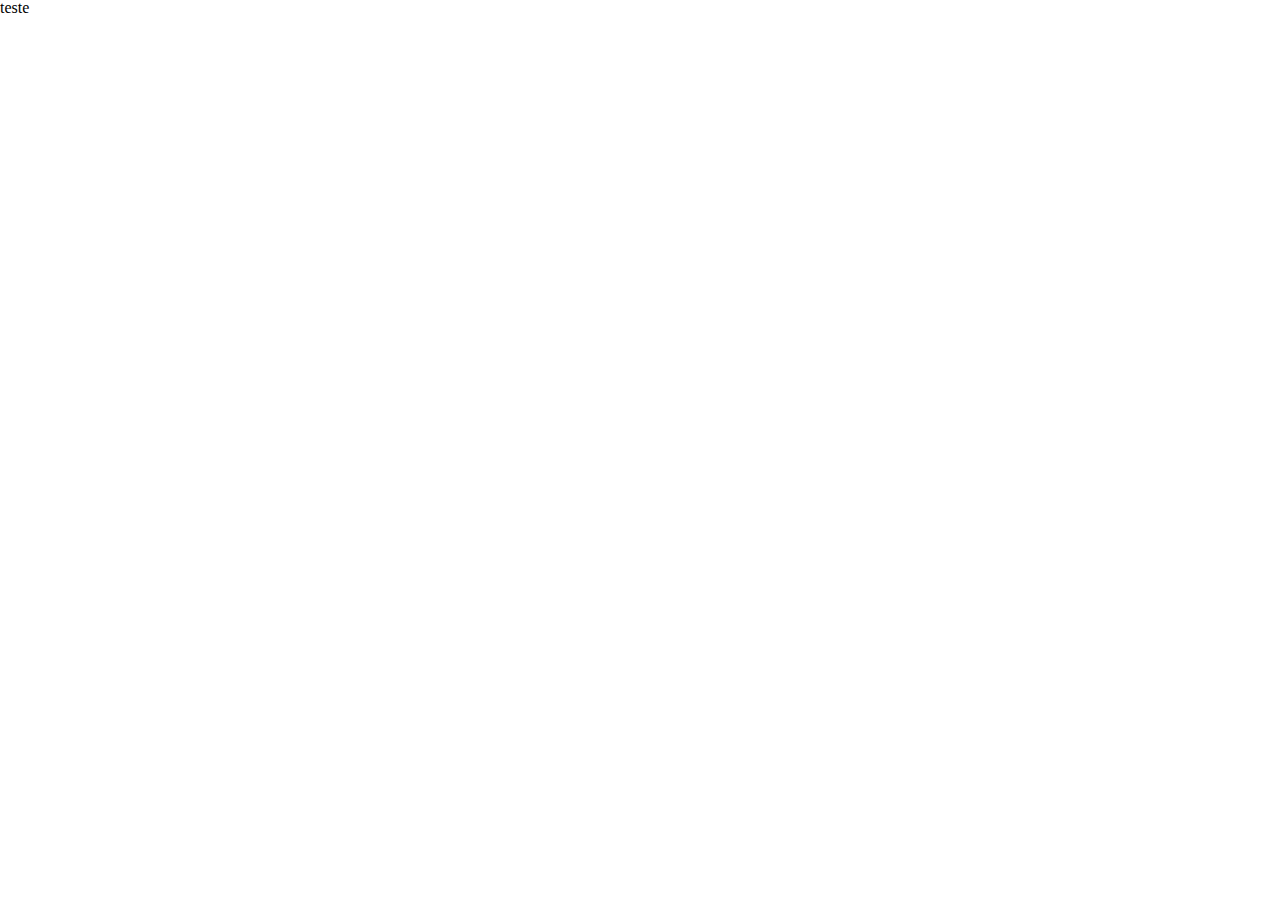
==== Projeto 02 - Instagram/index.html @ baa0fc60 "Estrutura básica do projeto 02 - Instagram" ====
<!DOCTYPE html>
<html lang="en">
<head>
    <meta charset="UTF-8">
    <meta http-equiv="X-UA-Compatible" content="IE=edge">
    <meta name="viewport" content="width=device-width, initial-scale=1.0">
    <link rel="stylesheet" href="styles/reset.css">
    <link rel="stylesheet" href="styles/styles.css">
    <title>Instagram</title>
</head>
<body>
    teste
</body>
</html>
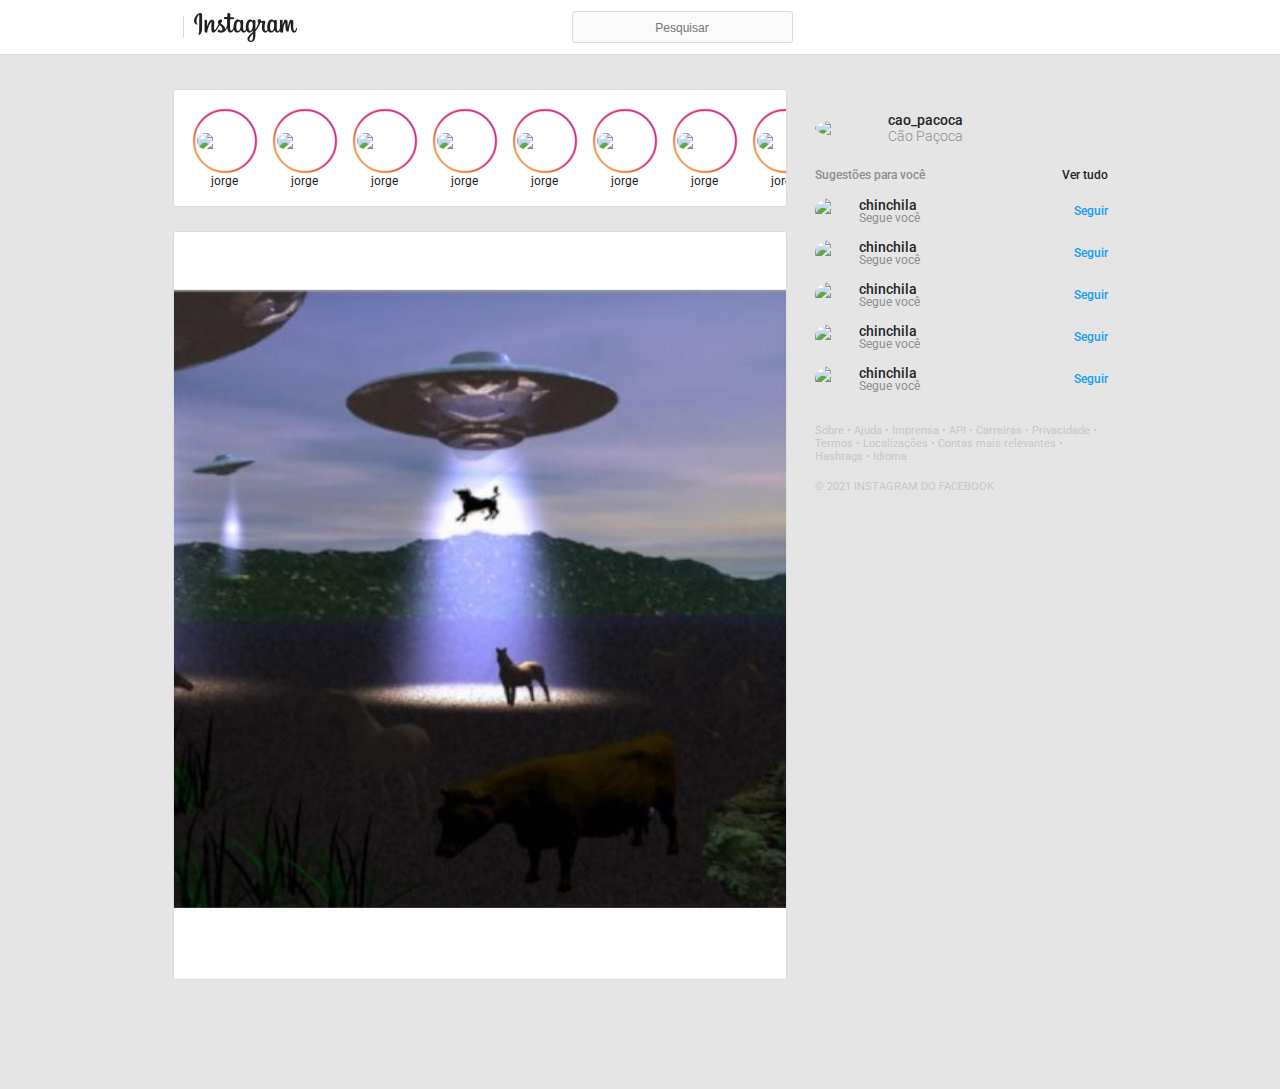
==== commit 561bef11: "Primeiras elaborações dos posts do feed pra desktop" ====
--- a/Projeto 02 - Instagram/index.html
+++ b/Projeto 02 - Instagram/index.html
@@ -5,10 +5,151 @@
     <meta http-equiv="X-UA-Compatible" content="IE=edge">
     <meta name="viewport" content="width=device-width, initial-scale=1.0">
     <link rel="stylesheet" href="styles/reset.css">
+    <link rel="preconnect" href="https://fonts.gstatic.com">
+    <link href="https://fonts.googleapis.com/css2?family=Roboto:wght@100;300;400;500&display=swap" rel="stylesheet">
     <link rel="stylesheet" href="styles/styles.css">
     <title>Instagram</title>
 </head>
 <body>
-    teste
+    <div class="topMenu">
+        <div class="menuOptions">
+            <div class="iconAndLogo">
+                <ion-icon name="logo-instagram"></ion-icon>
+                <div class="separator mobileHide"></div>
+                <img class="mobileHide" src="src/images/logo.png">
+            </div>
+            <div class="menuCenter">
+                <input class="mobileHide" type="text" placeholder="Pesquisar">
+                <img class="mobileShow" src="src/images/logo.png">
+            </div>
+            <div class="iconGroup">
+                <ion-icon name="paper-plane-outline"></ion-icon>
+                <ion-icon class="mobileHide" name="compass-outline"></ion-icon>
+                <ion-icon class="mobileHide" name="heart-outline"></ion-icon>
+                <ion-icon class="mobileHide" name="person-outline"></ion-icon>
+            </div>
+        </div>
+    </div>
+    <div class="line"></div>
+    <div class="content">
+        <div class="feed">
+            <div class="stories">
+                <div class="oneStory">
+                    <div class="circleBackground">
+                        <img src="src/images/et1.jpeg">
+                    </div>
+                    <p>jorge</p>
+                </div>
+                <div class="oneStory">
+                    <div class="circleBackground">
+                        <img src="src/images/et1.jpeg">
+                    </div>
+                    <p>jorge</p>
+                </div>
+                <div class="oneStory">
+                    <div class="circleBackground">
+                        <img src="src/images/et1.jpeg">
+                    </div>
+                    <p>jorge</p>
+                </div>
+                <div class="oneStory">
+                    <div class="circleBackground">
+                        <img src="src/images/et1.jpeg">
+                    </div>
+                    <p>jorge</p>
+                </div>
+                <div class="oneStory">
+                    <div class="circleBackground">
+                        <img src="src/images/et1.jpeg">
+                    </div>
+                    <p>jorge</p>
+                </div>
+                <div class="oneStory">
+                    <div class="circleBackground">
+                        <img src="src/images/et1.jpeg">
+                    </div>
+                    <p>jorge</p>
+                </div>
+                <div class="oneStory">
+                    <div class="circleBackground">
+                        <img src="src/images/et1.jpeg">
+                    </div>
+                    <p>jorge</p>
+                </div>
+                <div class="oneStory">
+                    <div class="circleBackground">
+                        <img src="src/images/et1.jpeg">
+                    </div>
+                    <p>jorge</p>
+                </div>
+                <ion-icon name="chevron-forward-circle"></ion-icon>
+            </div>
+            <div class="post">
+                <div class="postHeader"></div>
+                <img src="src/images/dog_abduction.jpg">
+                <div class="postFooter"></div>
+            </div>
+        </div>
+        <div class="sidebar">
+            <div class="profileInfo">
+                <div class="myProfile">
+                    <img src="src/images/cachorro_paçoca.jpg">
+                    <div class="myProfileText">
+                        <p>cao_pacoca</p>
+                        <p>Cão Paçoca</p>
+                    </div>
+                </div>
+                <div class="suggestions">
+                    <div class="sugTitle">
+                        <p>Sugestões para você</p>
+                        <p>Ver tudo</p>
+                    </div>
+                    <div class="sugProfiles">
+                        <img src="src/images/chinchila.jpg">
+                        <div class="profileText">
+                            <p>chinchila</p>
+                            <p>Segue você</p>
+                        </div>
+                        <p class="seguir">Seguir</p>
+                    </div>
+                    <div class="sugProfiles">
+                        <img src="src/images/chinchila.jpg">
+                        <div class="profileText">
+                            <p>chinchila</p>
+                            <p>Segue você</p>
+                        </div>
+                        <p class="seguir">Seguir</p>
+                    </div>
+                    <div class="sugProfiles">
+                        <img src="src/images/chinchila.jpg">
+                        <div class="profileText">
+                            <p>chinchila</p>
+                            <p>Segue você</p>
+                        </div>
+                        <p class="seguir">Seguir</p>
+                    </div>
+                    <div class="sugProfiles">
+                        <img src="src/images/chinchila.jpg">
+                        <div class="profileText">
+                            <p>chinchila</p>
+                            <p>Segue você</p>
+                        </div>
+                        <p class="seguir">Seguir</p>
+                    </div>
+                    <div class="sugProfiles">
+                        <img src="src/images/chinchila.jpg">
+                        <div class="profileText">
+                            <p>chinchila</p>
+                            <p>Segue você</p>
+                        </div>
+                        <p class="seguir">Seguir</p>
+                    </div>
+                    <p>Sobre • Ajuda • Imprensa • API • Carreiras • Privacidade • Termos • Localizações • Contas mais relevantes • Hashtags • Idioma</p>
+                    <p>© 2021 INSTAGRAM DO FACEBOOK</p>
+                </div>
+            </div>
+        </div>
+    </div>
+    <script src="https://unpkg.com/ionicons@5.4.0/dist/ionicons.js"></script>
 </body>
 </html>--- a/Projeto 02 - Instagram/styles/styles.css
+++ b/Projeto 02 - Instagram/styles/styles.css
@@ -0,0 +1,355 @@
+body {
+  background-color: #e5e5e5;
+  font-family: "Roboto", sans-serif;
+  z-index: -10;
+}
+
+input {
+  border-radius: 3px;
+  background: #fafafa;
+  height: 28px;
+  width: 215px;
+  border: 1px solid #dbdbdb;
+  color: #979797;
+  display: flex;
+  justify-content: center;
+}
+
+.topMenu {
+  width: 100%;
+  height: 54px;
+  position: fixed;
+  left: 0px;
+  top: 0px;
+  background-color: #ffffff;
+  z-index: 5;
+}
+
+::-webkit-input-placeholder {
+  text-align: center;
+  font-size: 12px;
+  font-weight: 400;
+}
+
+:-moz-placeholder {
+  /* Firefox 18- */
+  text-align: center;
+  font-size: 12px;
+  font-weight: 400;
+}
+
+::-moz-placeholder {
+  /* Firefox 19+ */
+  text-align: center;
+  font-size: 12px;
+  font-weight: 400;
+}
+
+:-ms-input-placeholder {
+  text-align: center;
+  font-size: 12px;
+  font-weight: 400;
+}
+
+.menuOptions {
+  width: 935px;
+  height: inherit;
+  margin: 0 auto;
+  display: flex;
+  align-items: center;
+  justify-content: space-between;
+  font-size: 19.25px;
+}
+
+.menuOptions img {
+  height: 29px;
+}
+
+.iconAndLogo {
+  display: flex;
+  align-items: center;
+}
+
+.separator {
+  margin: 0 10px;
+  width: 1px;
+  height: 22px;
+  background: #dbdbdb;
+}
+
+.mobileShow {
+  display: none;
+}
+
+.menuCenter {
+  display: flex;
+  align-items: center;
+}
+
+.iconGroup {
+  display: flex;
+  align-items: center;
+}
+
+.iconGroup ion-icon {
+  margin-left: 10px;
+}
+
+.line {
+  margin-top: 54px;
+  height: 1px;
+  width: 100%;
+  background: #dbdbdb;
+}
+
+.content {
+  width: 935px;
+  margin: 34px auto 0 auto;
+  display: flex;
+  justify-content: space-between;
+}
+
+.feed {
+  width: 614px;
+  height: 1000px; /*Temporária*/
+}
+
+.stories {
+  background: #ffffff;
+  border: 1px solid #dbdbdb;
+  height: 118px;
+  width: 100%;
+  display: flex;
+  box-sizing: border-box;
+  border-radius: 3px;
+  margin-bottom: 24px;
+  overflow: hidden;
+  position: relative;
+}
+
+.stories ion-icon {
+  position: absolute;
+  color: #e5e5e5;
+  right: 9px;
+  top: 46px;
+  font-size: 26px;
+  color: #ffffff;
+  text-shadow: 5px 5px 20px #ddd;
+}
+
+.oneStory {
+  display: flex;
+  flex-direction: column;
+  align-items: center;
+  margin-top: 18px;
+  margin-left: 14px;
+}
+
+.oneStory:first-child {
+  margin-left: 18px;
+}
+
+.oneStory p {
+  font-size: 12px;
+  font-weight: 400;
+  color: #262626;
+  line-height: 14px;
+}
+
+.circleBackground {
+  background-image: url("../src/images/stories_background.jpg");
+  background-size: 100%;
+  border-radius: 50%;
+  width: 66px;
+  height: 66px;
+  display: flex;
+  align-items: center;
+  justify-content: center;
+}
+
+.circleBackground img {
+  width: 56px;
+  border-radius: 28px;
+}
+
+.post {
+  height: 749px;
+  width: 100%;
+  background: #ffffff;
+  border: 1px solid #dbdbdb;
+  box-sizing: border-box;
+  border-radius: 3px;
+  display: flex;
+  flex-direction: column;
+}
+
+.postHeader {
+  width: 100%;
+  height: 61px;
+  border-bottom: 1px solid #efefef;
+}
+
+.post img {
+  width: 100%;
+  height: 657px;
+  object-fit: cover;
+}
+
+.postFooter {
+  width: 100%;
+  height: 76px;
+}
+
+.sidebar {
+  width: 293px;
+}
+
+.profileInfo {
+  display: flex;
+  flex-direction: column;
+  justify-content: center;
+  margin-top: 23px;
+}
+
+.profileInfo img {
+  border-radius: 50%;
+  width: 56px;
+  margin-right: 17px;
+}
+
+.myProfile {
+  display: flex;
+  align-items: center;
+}
+
+.myProfileText p:first-child {
+  font-weight: 500;
+  font-size: 14px;
+  color: #262626;
+  line-height: 16.41px;
+}
+
+.myProfileText p:last-child {
+  font-weight: 300;
+  font-size: 14px;
+  color: #8e8e8e;
+  line-height: 16.41px;
+}
+
+.suggestions > p {
+  font-weight: 400;
+  font-size: 11px;
+  line-height: 12.89px;
+  color: #c7c7c7;
+  margin-top: 33px;
+}
+
+.suggestions > p:last-child {
+  margin-top: 18px;
+}
+
+.sugTitle {
+  margin-top: 24px;
+  margin-bottom: 17px;
+  display: flex;
+  justify-content: space-between;
+}
+
+.sugTitle p:first-child {
+  color: #8e8e8e;
+  font-size: 12px;
+  font-weight: 500;
+}
+
+.sugTitle p:last-child {
+  color: #262626;
+  font-size: 12px;
+  font-weight: 500;
+}
+
+.sugProfiles {
+  display: flex;
+  justify-content: space-between;
+  margin-bottom: 16px;
+}
+
+.sugProfiles img {
+  width: 32px;
+  margin: 0px;
+}
+
+.profileText {
+  width: 203px;
+  display: flex;
+  flex-direction: column;
+  justify-content: space-between;
+}
+
+.profileText p:first-child {
+  color: #262626;
+  font-size: 14px;
+  font-weight: 500;
+}
+
+.profileText p:last-child {
+  color: #8e8e8e;
+  font-size: 12px;
+  font-weight: 400;
+}
+
+.seguir {
+  display: flex;
+  align-items: center;
+  font-size: 12px;
+  font-weight: 500;
+  color: #139ef2;
+}
+
+@media (max-width: 935px) {
+  .menuOptions {
+    width: 100%;
+  }
+
+  .iconAndLogo {
+    margin-left: 10px;
+  }
+
+  .iconGroup {
+    margin-right: 10px;
+  }
+
+  .sidebar {
+    display: none;
+  }
+
+  .content {
+    width: 100%;
+    justify-content: center;
+  }
+}
+
+@media (max-width: 614px) {
+  .mobileHide {
+    display: none;
+  }
+
+  .mobileShow {
+    display: initial;
+  }
+
+  .stories {
+    background: none;
+    border: 0px solid #dbdbdb;
+    margin-bottom: 0px;
+  }
+  .arrow {
+    display: none;
+  }
+
+  .content {
+    margin-top: 0px;
+  }
+  .feed {
+    width: 100%;
+  }
+}
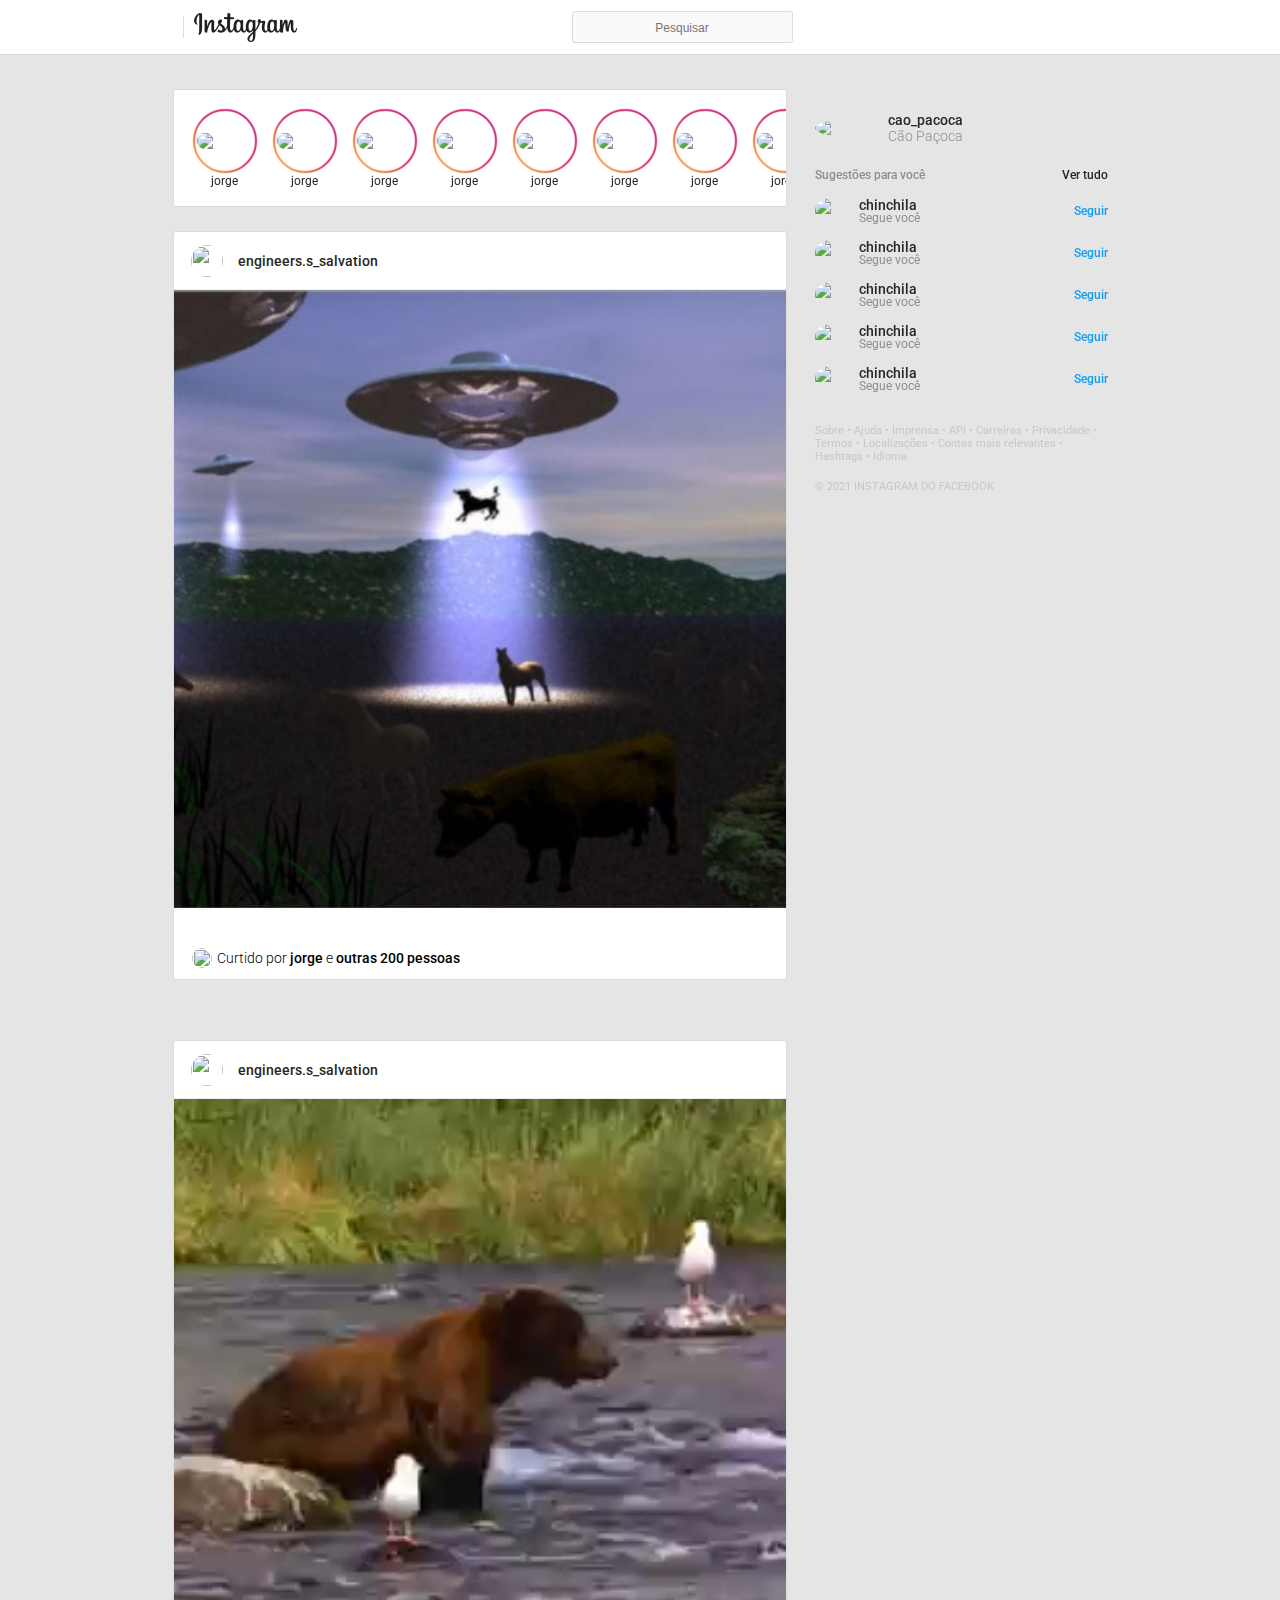
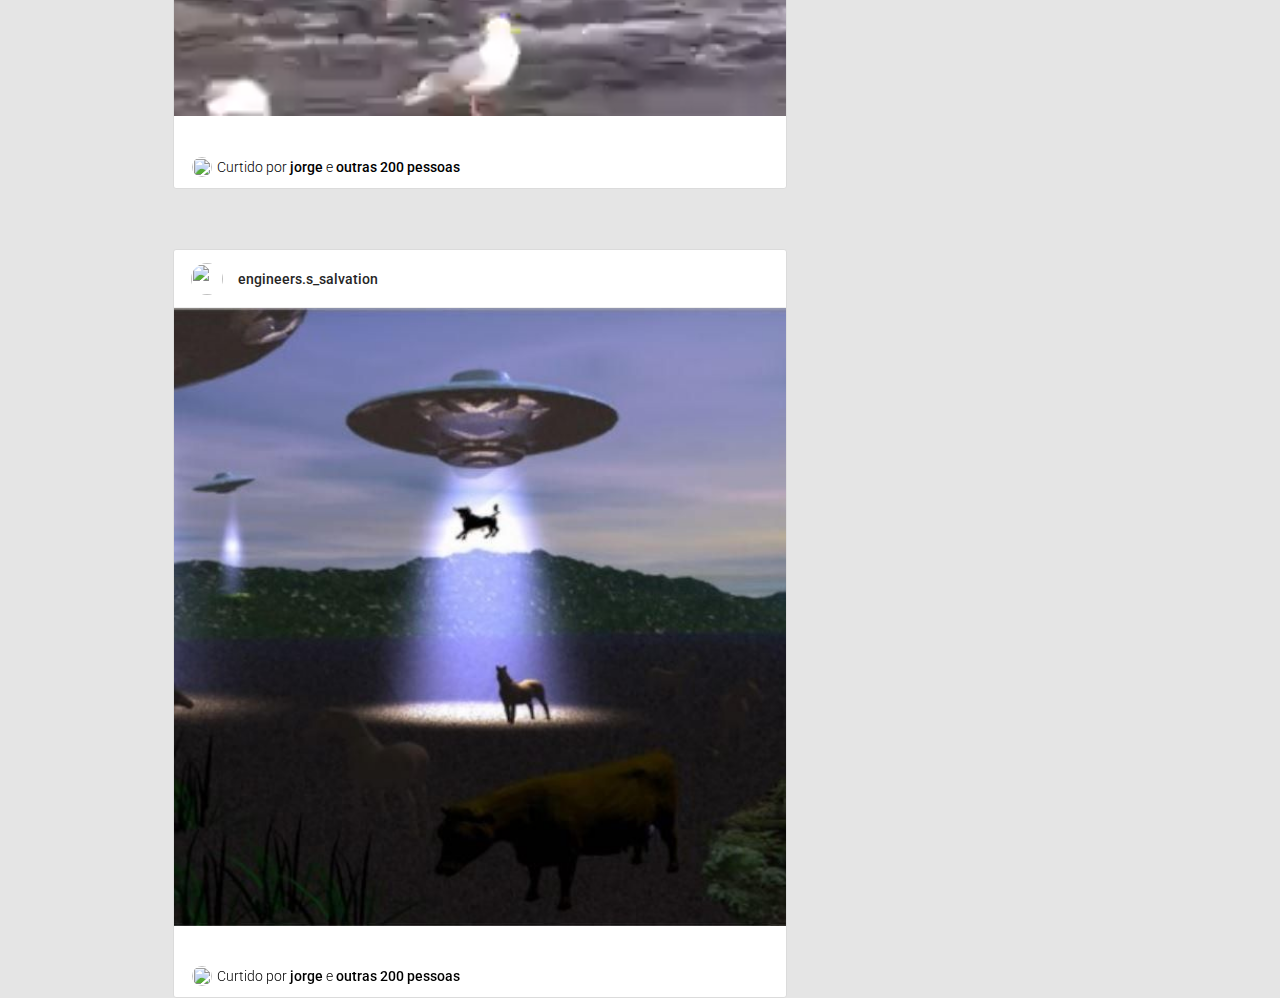
==== commit 6b509927: "Inclusão de um video em um dos posts do feed, requisito do projeto." ====
--- a/Projeto 02 - Instagram/index.html
+++ b/Projeto 02 - Instagram/index.html
@@ -85,9 +85,88 @@
                 <ion-icon name="chevron-forward-circle"></ion-icon>
             </div>
             <div class="post">
-                <div class="postHeader"></div>
+                <div class="postHeader">
+                    <div>
+                        <img src="src/images/perfil_post.jpg">
+                        <p>engineers.s_salvation</p>
+                    </div>
+                    <div>
+                        <ion-icon name="ellipsis-horizontal"></ion-icon>
+                    </div>
+                </div>
                 <img src="src/images/dog_abduction.jpg">
-                <div class="postFooter"></div>
+                <div class="postFooter">
+                    <div class="postOptions">
+                        <div>
+                            <ion-icon name="heart-outline"></ion-icon>
+                            <ion-icon name="chatbubble-outline"></ion-icon>
+                            <ion-icon name="paper-plane-outline"></ion-icon>
+                        </div>
+                        <div>
+                            <ion-icon name="bookmark-outline"></ion-icon>
+                        </div>
+                    </div>
+                    <div class="likes">
+                        <img src="src/images/et1.jpeg">
+                        <p>Curtido por <span>jorge</span> e <span>outras 200 pessoas</span></p>
+                    </div>
+                </div>
+            </div>
+            <div class="post">
+                <div class="postHeader">
+                    <div>
+                        <img src="src/images/perfil_post.jpg">
+                        <p>engineers.s_salvation</p>
+                    </div>
+                    <div>
+                        <ion-icon name="ellipsis-horizontal"></ion-icon>
+                    </div>
+                </div>
+                <video src="src/videos/video.mp4" autoplay loop muted></video>
+                <div class="postFooter">
+                    <div class="postOptions">
+                        <div>
+                            <ion-icon name="heart-outline"></ion-icon>
+                            <ion-icon name="chatbubble-outline"></ion-icon>
+                            <ion-icon name="paper-plane-outline"></ion-icon>
+                        </div>
+                        <div>
+                            <ion-icon name="bookmark-outline"></ion-icon>
+                        </div>
+                    </div>
+                    <div class="likes">
+                        <img src="src/images/et1.jpeg">
+                        <p>Curtido por <span>jorge</span> e <span>outras 200 pessoas</span></p>
+                    </div>
+                </div>
+            </div>
+            <div class="post">
+                <div class="postHeader">
+                    <div>
+                        <img src="src/images/perfil_post.jpg">
+                        <p>engineers.s_salvation</p>
+                    </div>
+                    <div>
+                        <ion-icon name="ellipsis-horizontal"></ion-icon>
+                    </div>
+                </div>
+                <img src="src/images/dog_abduction.jpg">
+                <div class="postFooter">
+                    <div class="postOptions">
+                        <div>
+                            <ion-icon name="heart-outline"></ion-icon>
+                            <ion-icon name="chatbubble-outline"></ion-icon>
+                            <ion-icon name="paper-plane-outline"></ion-icon>
+                        </div>
+                        <div>
+                            <ion-icon name="bookmark-outline"></ion-icon>
+                        </div>
+                    </div>
+                    <div class="likes">
+                        <img src="src/images/et1.jpeg">
+                        <p>Curtido por <span>jorge</span> e <span>outras 200 pessoas</span></p>
+                    </div>
+                </div>
             </div>
         </div>
         <div class="sidebar">
--- a/Projeto 02 - Instagram/styles/styles.css
+++ b/Projeto 02 - Instagram/styles/styles.css
@@ -181,23 +181,96 @@
   border-radius: 3px;
   display: flex;
   flex-direction: column;
+  margin-bottom: 60px;
+}
+
+.post img {
+  width: 100%;
+  height: 657px;
+  object-fit: cover;
+}
+
+.post video {
+  width: 100%;
+  height: 657px;
+  object-fit: cover;
 }
 
 .postHeader {
   width: 100%;
   height: 61px;
   border-bottom: 1px solid #efefef;
-}
-
-.post img {
-  width: 100%;
-  height: 657px;
-  object-fit: cover;
+  display: flex;
+  align-items: center;
+  justify-content: space-between;
+  color: #262626;
+}
+
+.postHeader div:first-child {
+  display: flex;
+  align-items: center;
+}
+
+.postHeader img {
+  height: 32px;
+  width: 32px;
+  border-radius: 50%;
+  margin-left: 17px;
+  margin-right: 15px;
+}
+
+.postHeader p {
+  font-weight: 500;
+  font-size: 14px;
+}
+
+.postHeader ion-icon {
+  margin-right: 17px;
 }
 
 .postFooter {
   width: 100%;
   height: 76px;
+  display: flex;
+  flex-direction: column;
+  justify-content: space-evenly;
+}
+
+.postOptions {
+  display: flex;
+  justify-content: space-between;
+  font-size: 18px;
+  margin-left: 18px;
+}
+
+.postOptions ion-icon {
+  margin-right: 10px;
+}
+
+.postOptions div:last-child {
+  margin-right: 8px;
+}
+
+.postFooter img {
+  width: 20px;
+  height: 20px;
+  border-radius: 50%;
+  margin-left: 18px;
+  margin-right: 5px;
+}
+.postFooter p {
+  font-size: 14px;
+  font-weight: 300;
+  line-height: 16.41px;
+}
+
+.postFooter span {
+  font-weight: 500;
+}
+
+.likes {
+  display: flex;
+  align-items: center;
 }
 
 .sidebar {
@@ -342,7 +415,7 @@
     border: 0px solid #dbdbdb;
     margin-bottom: 0px;
   }
-  .arrow {
+  .stories ion-icon {
     display: none;
   }
 
